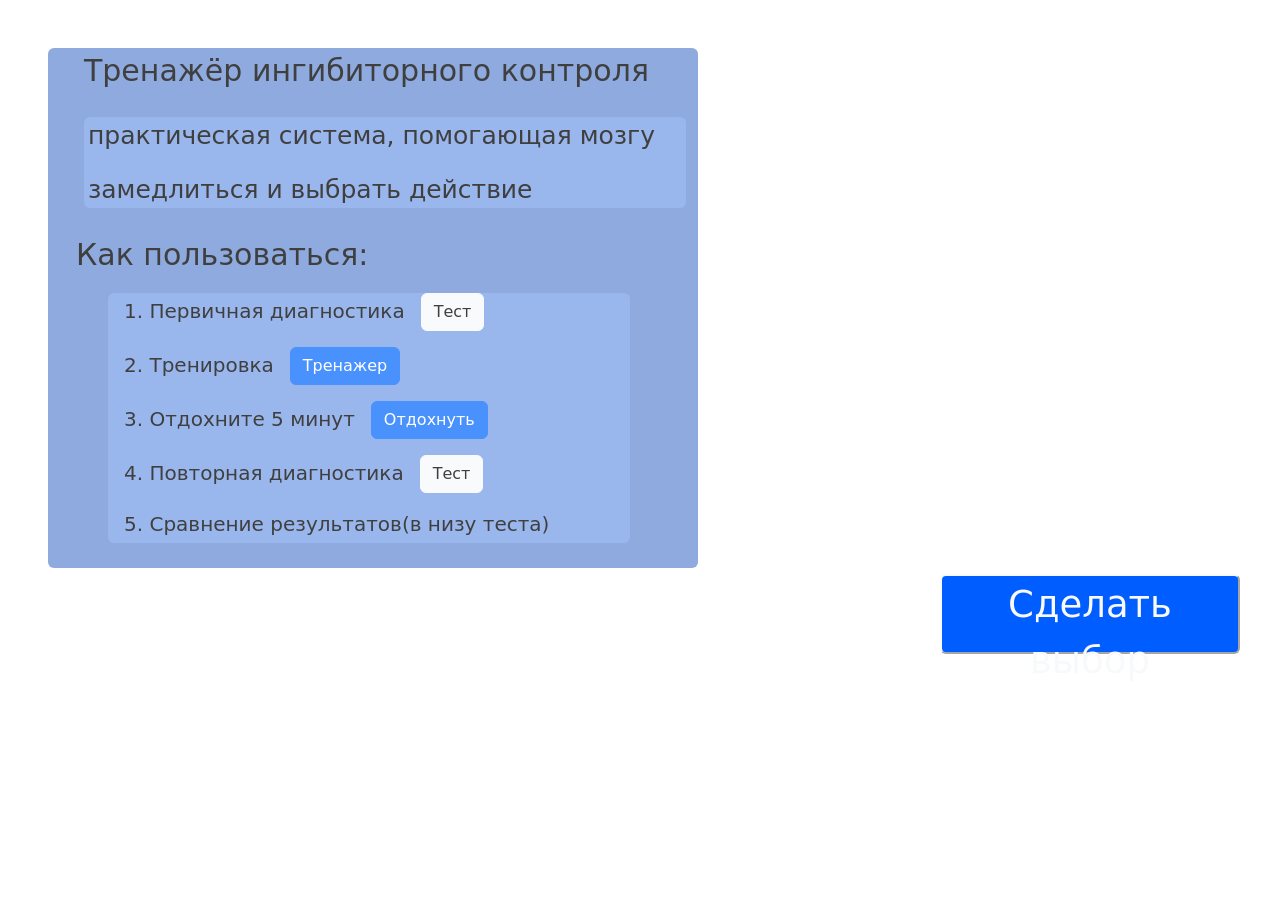
==== index.html @ bab679bd "Полное обновление сайта" ====
<!DOCTYPE html>
<html lang="ru">
<head>
    <meta charset="UTF-8">
    <meta name="viewport" content="width=device-width, initial-scale=1.0">
    <link href="https://cdn.jsdelivr.net/npm/bootstrap@5.3.3/dist/css/bootstrap.min.css" rel="stylesheet" integrity="sha384-QWTKZyjpPEjISv5WaRU9OFeRpok6YctnYmDr5pNlyT2bRjXh0JMhjY6hW+ALEwIH" crossorigin="anonymous">
    <title>Ингибиторный контроль</title>
    <link rel="stylesheet" href="ingibitor/index/index.css">
</head>
<body>

    <div class="d-flex align-items-center">

            <div class="modal fade post " id="exampleModal" >
            <div class="modal-dialog ">
                <div class="modal-content text-light " style="height:200px; background-color: rgb(121, 159, 232)">
                    <!-- Заголовок окна -->
                    <div class="modal-header">
                        <h5 class="">Выбор</h5>
                        <button type="button" class="btn-close" data-bs-dismiss="modal"></button>
                    </div>
                    <div class="a">
                        <a href="ingibitor/tabl/tabl.html" class="btn btn-light pis">Тест</a>
                        <a href="ingibitor/swet/swet.html" class="btn btn-primary custom-pise">Тренажер</a>
                        <a href="https://rutube.ru/video/8416def2dc1dddc956c2a4130853d0c2/" target="_blank" class="btn btn-primary custom-pis" >Отдых</a>
                        <a href="ingibitor/swet/play_2.html"  class="btn btn-primary custom-piss" >2 трен</a>
                        <a href="ingibitor/swet/play_2.html"  class="btn btn-primary custom-piss1" >3 трен</a>
                    </div>
                </div>
            </div>
        </div>
    </div>
    <div class="  opacity-75 rounded mt-5 ms-5 row icon " >
        <div class="text-black" >
            <div class="example-box ms-4 ">
                <p class=" e2 display-0  opacity-100 ">Тренажёр ингибиторного контроля</p>
            </div>
            <div class="example-box ms-4 ">
                <p class=" display-0 "></p>
            </div>
            <div class="  rounded ms-4 mt-4" style=" background-color: rgb(121, 159, 232)">
                <div class="ms-1">
                    <p class=" e3">практическая система, помогающая мозгу </p>
                </div>

                <div class=" ms-1 ">
                    <p class=" e3 ">замедлиться и выбрать действие</p>
                </div>
            </div>

            <div class="example-box ms-3 mt-4">
                <p class=" e2 ">Как пользоваться:</p>
            </div>
            <div class="  col-10 rounded ms-5  tab" style="  background-color: rgb(121, 159, 232)">
                <div class="example-box ms-3 ">
                    <p class=" ">1. Первичная диагностика<a href="ingibitor/tabl/tabl.html" class="btn bet ms-3 btn-light ">Тест</a></p>

                </div>

                <div class="example-box  ms-3">
                    <p class="">2. Тренировка<a href="ingibitor/swet/swet.html" class="btn bet1 ms-3 btn-primary ">Тренажер</a></p>

                </div>
                <div class="example-box  ms-3">
                    <p class=" ">3. Отдохните 5  минут<a href="https://rutube.ru/video/8416def2dc1dddc956c2a4130853d0c2/" target="_blank" class="btn bet1 ms-3 btn-primary ">Отдохнуть</a></p>

                </div>

                <div class="example-box  ms-3">
                        <p class=" ">4. Повторная диагностика<a href="ingibitor/tabl/tabl.html" class="btn bet ms-3 btn-light ">Тест</a></p>

                </div>

                <div class="example-box  ms-3">
                        <p class=" ">5. Сравнение результатов(в низу теста)</p>
                </div>
            </div>
        </div>
    </div>
    <div class="bg-light ">
        <button type="button"  class="rounded border-light  text-light custom-position mt-4 " data-bs-toggle="modal" data-bs-target="#exampleModal">
            Сделать выбор
        </button>
    </div>

    <script src="ingibitor/index/index.js"></script>
    <script src="https://cdn.jsdelivr.net/npm/bootstrap@5.3.3/dist/js/bootstrap.bundle.min.js"></script>
</body>
</html>
---- ingibitor/index/index.css ----
body {
                background-image: url('../svg/gid.png');
                background-size: cover;
                background-position: center;
                background-repeat: no-repeat;
                background-attachment: fixed;
                -webkit-user-select: none;  /* Chrome, Safari, Opera */
                -moz-user-select: none;     /* Firefox */
                -ms-user-select: none;      /* Internet Explorer */
                user-select: none;
            }
        .custom-margin-1 {
            margin-left: 6rem;
        }

        .img-small {
            width: auto; height: 100px;
        }

        .btn-custom-text {
            color: #6b8fd5
        }
        .bottom-right-image
        {
            position: absolute;
            right: 20px;
            bottom: 20px;
            max-width: 200px;
        }

        .custom-position {
            position: fixed;
            top: 550px;
            left: 1000px;
            z-index: 1000;
            height:100px;
            width:500px;
            background-color: rgb(0, 93, 255);
            font-size: 50px;
        }

        .custom-post {
             position: fixed;
             top: 650px;
             left: 1000px;
             z-index: 1000;
        }

        .btn-transparent {
             background-color: transparent !important;
             border: 0px solid rgba(255, 255, 255, 0.7) !important;
             color: white !important;
             transition: all 0.3s ease;
        }

        .custom-pis{
            position: absolute;
            left: 25%;
             width: 90px;
             z-index: 1000;
        }
        .custom-piss{
            position: absolute;
            left: 80%;
             width: 90px;
             z-index: 1000;
        }
        .custom-piss1{
            position: absolute;
            left: 0%;
             width: 90px;
             z-index: 1000;
        }
        .pis{
            position: absolute;
            top: 70%;
            left: 40%;
             width: 90px;
             z-index: 1000;
        }
        .custom-pise{
            position: absolute;
            left: 55%;
             z-index: 1000;
        }

        .a{
             display:flex;
             flex-direction:row;
             gap:10px;
             margin-top: 10px;
             margin-right: auto;
        }
        .post{
            position: absolute;
            top: 30%;

        }
        .icon{
            height: 570px;
            width: 750px;
            background-color: rgb(105, 142, 212);
        }
        .tab{
            height: 300px;
        }
        .e1{
            font-size: 20px;

        }
        .e2{
            font-size: 30px;
        }
        .e3{
            font-size: 25px;
        }

@media (max-width: 1500px){

        .custom-position {
            position: fixed;
            top: 550px;
            left: 1000px;
            z-index: 1000;
            height: 80px;
            width: 400px;
            background-color: rgb(0, 93, 255);
            font-size: 40px;
        }
        .icon{
            height: 520px;
            width: 650px;
            background-color: rgb(105, 142, 212);
        }
        .tab{
            height: 250px;
            font-size: 20px;
        }


}

@media (max-width: 1370px){

        .custom-position {
            position: absolute;
            top: 550px;
            left: 940px;
            z-index: 1000;
            height: 80px;
            width: 300px;
            background-color: rgb(0, 93, 255);
            font-size: 37px;
        }

}

@media (max-width: 1170px){

        .custom-position {
            position: absolute;
            top: 550px;
            left: 800px;
            z-index: 1000;
            height: 80px;
            width: 300px;
            background-color: rgb(0, 93, 255);
            font-size: 37px;
        }
        .icon{
            height: 420px;
            width: 470px;
            background-color: rgb(105, 142, 212);
        }
        .tab{
            height: 200px;
            font-size: 15px;
        }
        .e1{
            font-size: 12px;

        }
        .e2{
            font-size: 20px;
        }
        .e3{
            font-size: 15px;
        }
        .bet{
            width: 50px;
            height: 20px;
            font-size: 12px;
            line-height: 20px;
            padding: 0px;
        }
        .bet1{
            width: 80px;
            height: 20px;
            font-size: 12px;
            line-height: 20px;
            padding: 0px;

        }
}

@media (max-width: 1050px){

        .custom-position {
            position: fixed;
            top: 500px;
            left: 680px;
            z-index: 1000;
            height: 80px;
            width: 300px;
            background-color: rgb(0, 93, 255);
            font-size: 25px;
        }
        .icon{
            height: 500px;
            width: 450px;
            background-color: rgb(105, 142, 212);
        }
        .tab{
            height: 250px;
            font-size: 15px;
        }

        .e2{
            font-size: 20px;
        }
        .e3{
            font-size: 15px;
        }
        .bet{
            width: 70px;
            height: 17px;
            font-size: 12px;
            line-height: 17px;
            padding: 0px;
        }
        .bet1{
            width: 100px;
            height: 17px;
            font-size: 12px;
            line-height: 17px;
            padding: 0px;

        }
}

@media (max-width: 880px){

        .custom-position {
            position: absolute;
            top: 580px;
            left: 580px;
            z-index: 1000;
            height: 70px;
            width: 250px;
            background-color: rgb(0, 93, 255);
            font-size: 30px;
        }
        .icon{
            height: 530px;
            width: 450px;
            background-color: rgb(105, 142, 212);
        }
        .tab{
            height: 200px;
            font-size: 17px;
        }

        .e2{
            font-size: 20px;
        }
        .e3{
            font-size: 17px;
        }
        .bet{
            width: 60px;
            height: 20x;
            font-size: 15px;
            line-height: 18px;
            padding: 0px;
        }
        .bet1{
            width: 90px;
            height: 20px;
            font-size: 15px;
            line-height: 18px;
            padding: 0px;

        }
}

    @media (max-width: 780px){

        .custom-position {
            position: absolute;
            top: 550px;
            left: 270px;
            z-index: 1000;
            height: 50px;
            width: 200px;
            background-color: rgb(0, 93, 255);
            font-size: 15px;
        }
        .icon{
            position: absolute;
            left: 3%;
            height: 450px;
            width: 600px;
            background-color: rgb(105, 142, 212);
        }
        .tab{
            height: 200px;
            font-size: 15px;
        }

        .e2{
            font-size: 20px;
        }
        .e3{
            font-size: 17px;
        }
        .bet{
            width: 50px;
            height: 17px;
            font-size: 12px;
            line-height: 17px;
            padding: 0px;
        }
        .bet1{
            width: 80px;
            height: 17px;
            font-size: 12px;
            line-height: 17px;
            padding: 0px;

        }
    }




@media (max-width: 500px){

        .custom-position {
            position: absolute;
            top: 700px;
            left: 90px;
            z-index: 1000;
            height: 70px;
            width: 270px;
            background-color: rgb(0, 93, 255);
            font-size: 20px;
        }
        .icon{
            position: absolute;
            left: -3%;
            height: 600px;
            width: 350px;
            background-color: rgb(105, 142, 212);
        }
        .tab{
            position: absolute;
            right: 7%;
            height: 330px;
            width: 300px;
            font-size: 15px;
        }

        .e2{
            font-size: 20px;
        }
        .e3{
            font-size: 15px;
        }
        .bet{
            width: 50px;
            height: 20px;
            font-size: 13px;
            line-height: 20px;
            padding: 0px;
        }
        .bet1{
            width: 80px;
            height: 20px;
            font-size: 13px;
            line-height: 20px;
            padding: 0px;

        }
}
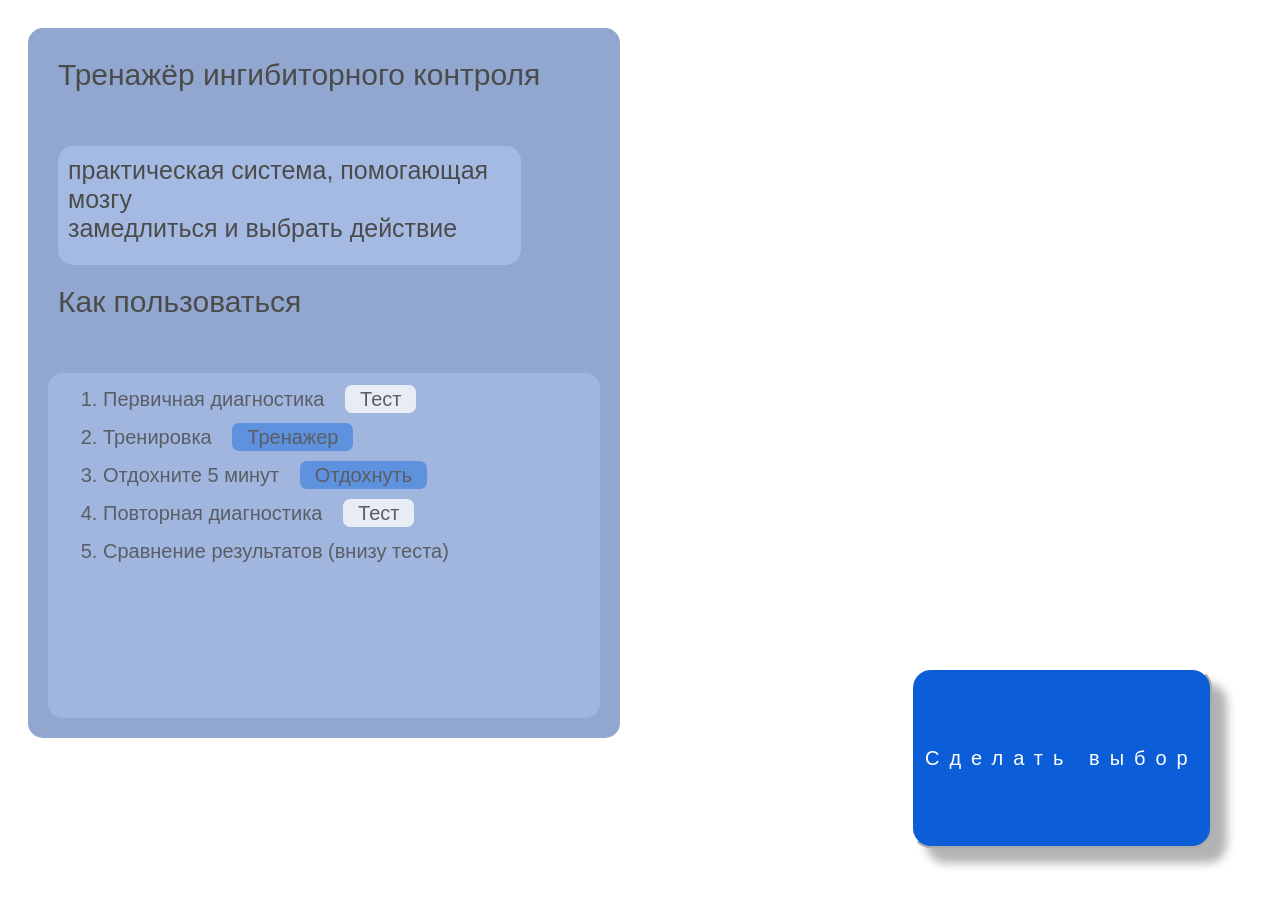
==== commit e54af4d4: "Полное обновление сайта" ====
--- a/index.html
+++ b/index.html
@@ -1,89 +1,56 @@
 <!DOCTYPE html>
-<html lang="ru">
+<html lang="en">
 <head>
     <meta charset="UTF-8">
-    <meta name="viewport" content="width=device-width, initial-scale=1.0">
-    <link href="https://cdn.jsdelivr.net/npm/bootstrap@5.3.3/dist/css/bootstrap.min.css" rel="stylesheet" integrity="sha384-QWTKZyjpPEjISv5WaRU9OFeRpok6YctnYmDr5pNlyT2bRjXh0JMhjY6hW+ALEwIH" crossorigin="anonymous">
-    <title>Ингибиторный контроль</title>
-    <link rel="stylesheet" href="ingibitor/index/index.css">
+    <title>Title</title>
+    <link rel="stylesheet" href="ingibitor/index/index1.css">
 </head>
 <body>
-
-    <div class="d-flex align-items-center">
-
-            <div class="modal fade post " id="exampleModal" >
-            <div class="modal-dialog ">
-                <div class="modal-content text-light " style="height:200px; background-color: rgb(121, 159, 232)">
-                    <!-- Заголовок окна -->
-                    <div class="modal-header">
-                        <h5 class="">Выбор</h5>
-                        <button type="button" class="btn-close" data-bs-dismiss="modal"></button>
-                    </div>
-                    <div class="a">
-                        <a href="ingibitor/tabl/tabl.html" class="btn btn-light pis">Тест</a>
-                        <a href="ingibitor/swet/swet.html" class="btn btn-primary custom-pise">Тренажер</a>
-                        <a href="https://rutube.ru/video/8416def2dc1dddc956c2a4130853d0c2/" target="_blank" class="btn btn-primary custom-pis" >Отдых</a>
-                        <a href="ingibitor/swet/play_2.html"  class="btn btn-primary custom-piss" >2 трен</a>
-                        <a href="ingibitor/swet/play_2.html"  class="btn btn-primary custom-piss1" >3 трен</a>
-                    </div>
-                </div>
+    <div class="b">
+        <div class="pole">
+            <h1 class="be">Тренажёр ингибиторного контроля</h1>
+            <div class="pod" style="font-size:25px; ">
+                практическая система, помогающая мозгу <br>
+                замедлиться и выбрать действие
             </div>
+            <h1 style="margin: 20px 0px 0px 30px; grid-row: 3; grid-column: 1/7;">Как пользоваться</h1>
+            <ol>
+                <li>
+                    Первичная диагностика
+                    <a href="ingibitor/tabl/tabl.html" class="bt1" type="button">Тест</a>
+                </li>
+                <li>
+                    Тренировка
+                    <a id="tren1" class="bt2" type="button">Тренажер</a>
+                </li>
+                <li>
+                    Отдохните 5 минут
+                    <a href="https://rutube.ru/video/8416def2dc1dddc956c2a4130853d0c2/" target="_blank" class="bt2" type="button">Отдохнуть</a>
+                </li>
+                <li>
+                    Повторная диагностика
+                    <a href="ingibitor/tabl/tabl.html" class="bt1" type="button">Тест</a>
+                </li>
+                <li>
+                    Сравнение результатов (внизу теста)
+                </li>
+            </ol>
+        </div>
+        <button id="pl" class="bib">Сделать выбор</button>
+        <div id="po" class="po nowid">
+            <button class="close" id="close"> Назад</button>
+            <a href="ingibitor/tabl/tabl.html" type="button" class="bt3">Тест</a>
+            <a id="tren" type="button" class="bt5">Тренажер</a>
+            <a href="https://rutube.ru/video/8416def2dc1dddc956c2a4130853d0c2/" type="button" class="bt4">Отдых</a>
+        </div>
+        <div id="po2" class="po nowid">
+            <button class="close" id="close2"> Назад</button>
+            <a href="ingibitor/swet/swet.html" type="button" class="bt5 d" style="padding: 20px;" >Когнетивный реактор</a>
+            <a href="ingibitor/swet/play_2.html" type="button" class="bt4 er" style="padding: 20px;">Запоминайка</a>
         </div>
     </div>
-    <div class="  opacity-75 rounded mt-5 ms-5 row icon " >
-        <div class="text-black" >
-            <div class="example-box ms-4 ">
-                <p class=" e2 display-0  opacity-100 ">Тренажёр ингибиторного контроля</p>
-            </div>
-            <div class="example-box ms-4 ">
-                <p class=" display-0 "></p>
-            </div>
-            <div class="  rounded ms-4 mt-4" style=" background-color: rgb(121, 159, 232)">
-                <div class="ms-1">
-                    <p class=" e3">практическая система, помогающая мозгу </p>
-                </div>
 
-                <div class=" ms-1 ">
-                    <p class=" e3 ">замедлиться и выбрать действие</p>
-                </div>
-            </div>
 
-            <div class="example-box ms-3 mt-4">
-                <p class=" e2 ">Как пользоваться:</p>
-            </div>
-            <div class="  col-10 rounded ms-5  tab" style="  background-color: rgb(121, 159, 232)">
-                <div class="example-box ms-3 ">
-                    <p class=" ">1. Первичная диагностика<a href="ingibitor/tabl/tabl.html" class="btn bet ms-3 btn-light ">Тест</a></p>
-
-                </div>
-
-                <div class="example-box  ms-3">
-                    <p class="">2. Тренировка<a href="ingibitor/swet/swet.html" class="btn bet1 ms-3 btn-primary ">Тренажер</a></p>
-
-                </div>
-                <div class="example-box  ms-3">
-                    <p class=" ">3. Отдохните 5  минут<a href="https://rutube.ru/video/8416def2dc1dddc956c2a4130853d0c2/" target="_blank" class="btn bet1 ms-3 btn-primary ">Отдохнуть</a></p>
-
-                </div>
-
-                <div class="example-box  ms-3">
-                        <p class=" ">4. Повторная диагностика<a href="ingibitor/tabl/tabl.html" class="btn bet ms-3 btn-light ">Тест</a></p>
-
-                </div>
-
-                <div class="example-box  ms-3">
-                        <p class=" ">5. Сравнение результатов(в низу теста)</p>
-                </div>
-            </div>
-        </div>
-    </div>
-    <div class="bg-light ">
-        <button type="button"  class="rounded border-light  text-light custom-position mt-4 " data-bs-toggle="modal" data-bs-target="#exampleModal">
-            Сделать выбор
-        </button>
-    </div>
-
-    <script src="ingibitor/index/index.js"></script>
-    <script src="https://cdn.jsdelivr.net/npm/bootstrap@5.3.3/dist/js/bootstrap.bundle.min.js"></script>
+<script src="ingibitor/index/index1.js"></script>
 </body>
 </html>
--- a/ingibitor/index/index1.css
+++ b/ingibitor/index/index1.css
@@ -0,0 +1,477 @@
+body {
+    background-image: url('../svg/gid.png');
+    background-size: cover;
+    background-position: center;
+    background-repeat: no-repeat;
+    background-attachment: fixed;
+    -webkit-user-select: none;  /* Chrome, Safari, Opera */
+    -moz-user-select: none;     /* Firefox */
+    -ms-user-select: none;      /* Internet Explorer */
+    user-select: none;
+
+    font-family: -apple-system, BlinkMacSystemFont, "Segoe UI", Roboto, Helvetica, Arial, sans-seri;
+}
+.b{
+    display: grid;
+    grid-template-rows: repeat(6, 1fr);
+    grid-template-columns: repeat(6, 1fr);
+    width: 100%;      /* На всю ширину родителя */
+    height: 100vh;
+}
+.pole{
+    opacity: 70%;
+    margin: 20px;
+    grid-row: 1/6;
+    grid-column: 1/4;
+    border-radius: 15px;
+    background-color: rgb(99, 130, 187);
+    display: grid;
+    grid-template-rows: 1fr 1fr 1fr 1fr 1fr 1fr;
+    grid-template-columns: repeat(6, 1fr);
+
+}
+.pod{
+    margin: 0px 0px 0px 30px;
+    padding: 10px;
+    border-radius: 15px;
+    font-size: 20px;
+    grid-row: 2;
+    grid-column: 1/6;
+    background-color:rgb(127, 158, 215);
+}
+ol{
+    background-color:rgb(127, 158, 215);
+    opacity: 80%;
+    margin: -10px 20px 20px 20px;
+    border-radius: 15px;
+    grid-row: 4/7;
+    grid-column: 1/7;
+}
+
+li {
+    margin: 15px;
+    font-size: 20px;
+
+}
+.be{
+    grid-row: 1;
+    grid-column: 1/7;
+    margin: 30px 0px 0px 30px;
+}
+h1{
+    font-size: 30px;
+    font-weight: 500;
+}
+.bt1{
+    background-color:#FFFFFF;
+    border-radius: 7px;
+    padding: 3px 15px 3px 15px;
+    margin:15px;
+}
+.bt2{
+    background-color: rgb(11, 94, 215);
+    border-radius: 7px;
+    padding: 3px 15px 3px 15px;
+    margin: 15px;
+}
+.bt1:hover {
+    transform: scale(1.02);
+    box-shadow: 0 6px 12px rgba(0,0,0);
+}
+
+.bt2:hover {
+    transform: scale(1.02);
+    box-shadow: 0 6px 12px rgba(0,0,0);
+}
+.bt3:hover {
+    transform: scale(1.02);
+    box-shadow: 0 6px 12px rgba(0,0,0);
+}
+.bt5:hover {
+    transform: scale(1.02);
+    box-shadow: 0 6px 12px rgba(0,0,0);
+}
+.close:hover {
+    transform: scale(1.02);
+    box-shadow: 0 6px 12px rgba(0,0,0);
+}
+.bt4:hover {
+    transform: scale(1.02);
+    box-shadow: 0 6px 12px rgba(0,0,0);
+}
+.bib{
+    grid-row: 5/7;
+    grid-column: 5/7;
+    margin: 60px;
+    border-color: #ffffff;
+    font-size: 20px;
+    letter-spacing: 10px;
+    background-color: rgb(11, 94, 215);
+    border-radius: 20px;
+    color: #ffffff;
+    box-shadow: 15px 15px 10px rgba(0,0,0,0.3);
+    transition: 0.3s;
+}
+.bib:active {
+    transform: scale(0.9);
+}
+a{
+    text-decoration: none;
+    color: inherit;
+    color: #00000;
+}
+.po{
+    display: grid;
+    grid-template-rows: 0.5fr 1fr 1fr;
+    grid-template-columns: 1fr 1fr 1fr;
+    background-color: rgb(127, 158, 215);
+    grid-column: 3/5;
+    grid-row: 2/5;
+    z-index: 111;
+    border-radius: 15px;
+
+}
+.bt3{
+    grid-row: 3;
+    grid-column: 2;
+    font-size: 20px;
+    background-color: #ffffff;
+    border-radius: 7px;
+    width: 60%;
+    height: 40%;
+    padding: 20px 0px 0px 0px;
+    margin: 25px;
+
+    text-align: center;
+}
+.bt4{
+    grid-row: 2;
+    grid-column: 3;
+    font-size: 20px;
+    background-color: rgb(11, 94, 215);
+    border-radius: 7px;
+    padding: 20px 25px 0px 30px;
+    margin: 25px 25px 55px 10px;
+}
+.bt5{
+    grid-row: 2;
+    grid-column: 1;
+    font-size: 20px;
+    background-color: rgb(11, 94, 215);
+    border-radius: 7px;
+    padding: 20px 15px 0px 15px;
+    margin: 25px 25px 55px 10px;
+}
+.close{
+    grid-row: 1;
+    grid-column: 3;
+    border:none;
+    font-size: 15px;
+    background-color: #FF2132;
+    border-radius: 7px;
+    padding: 10px 10px 10px 10px;
+    margin: 25px;
+}
+.nowid{
+    display: none;
+}
+
+/* ========== АДАПТАЦИЯ ДЛЯ ПЛАНШЕТОВ (768px - 1024px) ========== */
+@media (max-width: 1024px) {
+    .b {
+        grid-template-rows: repeat(4, 1fr);
+        grid-template-columns: repeat(4, 1fr);
+        height: auto;
+        min-height: 100vh;
+    }
+
+    .pole {
+        grid-row: 1/4;
+        grid-column: 1/4;
+        margin: 15px;
+    }
+
+    .pod {
+        font-size: 20px;
+        margin: 0px 0px 0px 20px;
+    }
+
+    h1 {
+        font-size: 24px;
+    }
+
+    li {
+        font-size: 18px;
+        margin: 10px;
+    }
+
+    .bib {
+        grid-row: 4/5;
+        grid-column: 3/5;
+        margin: 20px;
+        font-size: 18px;
+        letter-spacing: 5px;
+    }
+
+    .po {
+        grid-column: 2/5;
+        grid-row: 2/5;
+        margin: 10px;
+    }
+
+    .bt3 {
+        padding: 20px;
+        margin: 15px;
+    }
+
+    .bt4, .bt5 {
+        padding: 15px;
+        margin: 15px;
+    }
+}
+
+/* ========== АДАПТАЦИЯ ДЛЯ ТЕЛЕФОНОВ (до 768px) ========== */
+@media (max-width: 768px) {
+    body {
+        background-attachment: scroll;
+    }
+
+    .b {
+        display: flex;
+        flex-direction: column;
+        height: auto;
+        width: 100%;
+        padding: 10px;
+    }
+
+    .pole {
+        grid-row: auto;
+        grid-column: auto;
+        margin: 10px;
+        padding: 10px;
+        opacity: 85%;
+        display: flex;
+        flex-direction: column;
+        width: auto;
+    }
+
+    .pod {
+        font-size: 18px;
+        margin: 10px;
+        padding: 8px;
+        text-align: center;
+    }
+
+    .be {
+        margin: 15px 10px 0px 15px;
+    }
+
+    h1 {
+        font-size: 20px;
+        text-align: center;
+    }
+
+    ol {
+        margin: 10px;
+        padding: 5px 15px 15px 15px;
+        opacity: 90%;
+    }
+
+    li {
+        font-size: 16px;
+        margin: 8px;
+        line-height: 1.4;
+    }
+
+    /* Кнопки выбора игры */
+    .po {
+        display: flex;
+        flex-direction: column;
+        grid-column: auto;
+        grid-row: auto;
+        margin: 15px 10px;
+        padding: 15px;
+        position: relative;
+    }
+
+    .close {
+        position: absolute;
+        top: 10px;
+        right: 10px;
+        margin: 5px;
+        padding: 8px 12px;
+        font-size: 14px;
+    }
+
+    .bt4, .bt5, .bt3 {
+        margin: 10px;
+        padding: 15px;
+        text-align: center;
+    }
+
+    .bt3 {
+        padding: 15px;
+        margin-top: 40px;
+    }
+
+    /* Кнопка "Далее" */
+    .bib {
+        grid-row: auto;
+        grid-column: auto;
+        margin: 20px;
+        padding: 15px;
+        font-size: 18px;
+        letter-spacing: 3px;
+        width: auto;
+        text-align: center;
+    }
+
+    /* Кнопки внизу (играть/тренировка) */
+    .bt1, .bt2 {
+        display: inline-block;
+        text-align: center;
+        margin: 10px;
+        padding: 8px 20px;
+    }
+
+    /* Ссылки */
+    a {
+        display: inline-block;
+    }
+}
+
+/* ========== АДАПТАЦИЯ ДЛЯ МАЛЕНЬКИХ ТЕЛЕФОНОВ (до 480px) ========== */
+@media (max-width: 480px) {
+    .pod {
+        font-size: 16px;
+        margin: 8px;
+    }
+
+    h1 {
+        font-size: 18px;
+    }
+
+    li {
+        font-size: 14px;
+        margin: 6px;
+    }
+
+    .bib {
+        font-size: 16px;
+        padding: 12px;
+        margin: 15px;
+        letter-spacing: 2px;
+    }
+
+    .bt3, .bt4, .bt5 {
+        font-size: 16px;
+        padding: 12px;
+    }
+
+    .close {
+        padding: 5px 10px;
+        font-size: 12px;
+    }
+
+    .po {
+        margin: 10px;
+        padding: 10px;
+    }
+
+    .bt1, .bt2 {
+        padding: 6px 15px;
+        font-size: 14px;
+    }
+}
+
+/* ========== АДАПТАЦИЯ ДЛЯ ПЛАНШЕТОВ В АЛЬБОМНОЙ ОРИЕНТАЦИИ ========== */
+@media (min-width: 768px) and (max-width: 1024px) and (orientation: landscape) {
+    .b {
+        grid-template-rows: repeat(5, 1fr);
+        height: auto;
+        min-height: 100vh;
+    }
+
+    .pole {
+        grid-row: 1/5;
+    }
+
+    .po {
+        grid-row: 1/4;
+    }
+
+    .bib {
+        grid-row: 5/6;
+        grid-column: 4/6;
+    }
+}
+
+/* ========== АДАПТАЦИЯ ДЛЯ БОЛЬШИХ ЭКРАНОВ (от 1400px) ========== */
+@media (min-width: 1400px) {
+    .b {
+        max-width: 1400px;
+        margin: 0 auto;
+    }
+
+    .pod {
+        font-size: 28px;
+    }
+
+    h1 {
+        font-size: 34px;
+    }
+
+    li {
+        font-size: 22px;
+        margin: 18px;
+    }
+
+    .bib {
+        font-size: 24px;
+        letter-spacing: 15px;
+    }
+}
+
+/* ========== ДОПОЛНИТЕЛЬНЫЕ УЛУЧШЕНИЯ ========== */
+
+/* Убираем дублирование стилей hover */
+.bt1:hover, .bt2:hover, .bt3:hover, .bt4:hover, .bt5:hover, .close:hover {
+    transform: scale(1.02);
+    box-shadow: 0 6px 12px rgba(0,0,0,0.2);
+    transition: all 0.2s ease;
+}
+
+/* Улучшаем читаемость на мобильных */
+@media (max-width: 768px) {
+    .pole {
+        background-color: rgba(99, 130, 187, 0.9);
+    }
+
+    ol {
+        background-color: rgba(127, 158, 215, 0.95);
+    }
+}
+
+/* Плавные переходы для всех элементов */
+* {
+    transition: all 0.2s ease;
+}
+
+/* Улучшаем отображение списка на мобильных */
+@media (max-width: 768px) {
+    ol {
+        padding-left: 20px;
+    }
+
+    li {
+        word-break: break-word;
+    }
+}
+
+/* Для сенсорных устройств увеличиваем область нажатия */
+@media (max-width: 768px) {
+    .bt1, .bt2, .bt3, .bt4, .bt5, .close, .bib {
+        min-height: 44px;
+        cursor: pointer;
+    }
+}
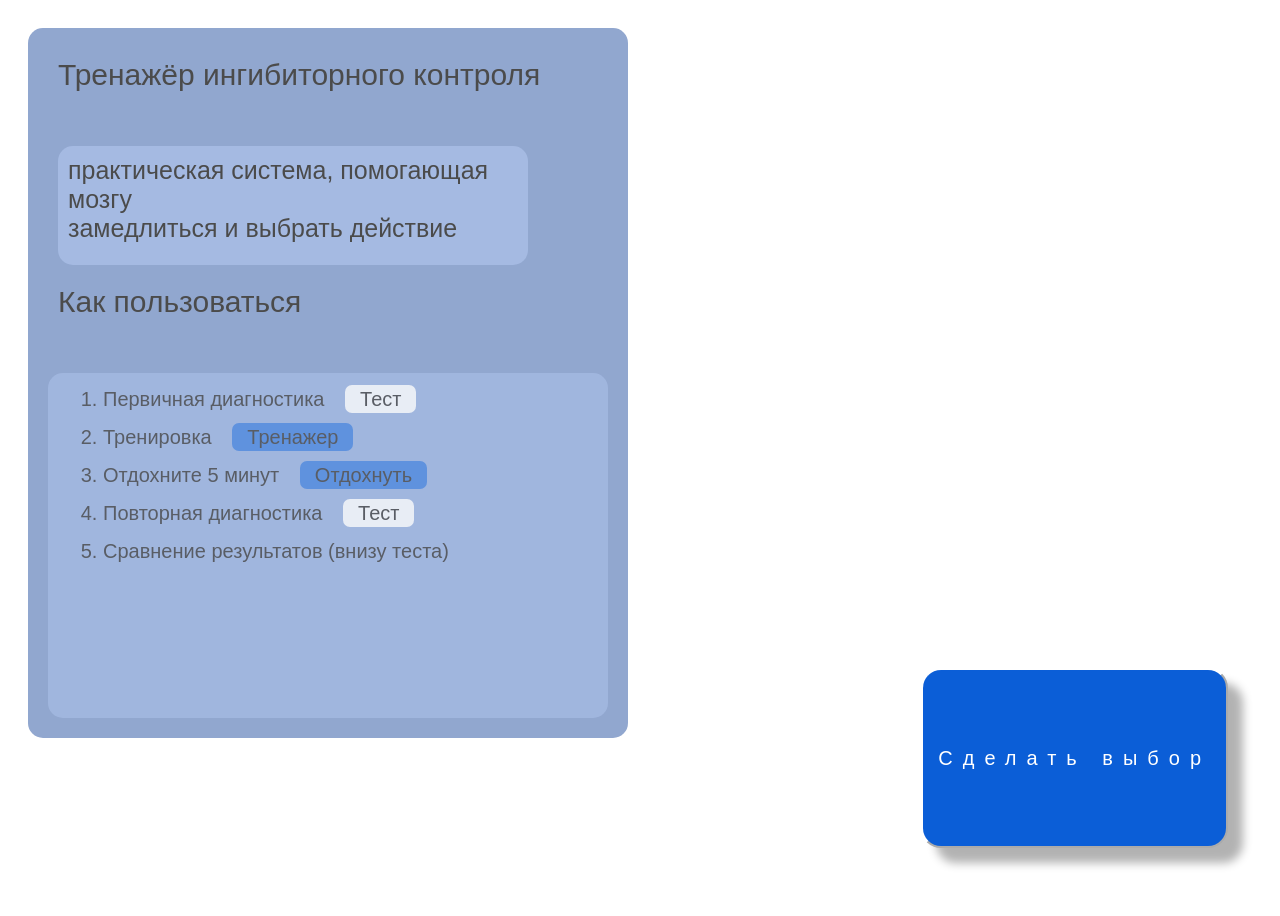
==== commit e24aa900: "обновление сайта" ====
--- a/index.html
+++ b/index.html
@@ -2,14 +2,15 @@
 <html lang="en">
 <head>
     <meta charset="UTF-8">
+    <meta name="viewport" content="width=device-width, initial-scale=1.0">
     <title>Title</title>
     <link rel="stylesheet" href="ingibitor/index/index1.css">
 </head>
 <body>
-    <div class="b">
+
         <div class="pole">
             <h1 class="be">Тренажёр ингибиторного контроля</h1>
-            <div class="pod" style="font-size:25px; ">
+            <div class="pod" >
                 практическая система, помогающая мозгу <br>
                 замедлиться и выбрать действие
             </div>
@@ -39,16 +40,17 @@
         <button id="pl" class="bib">Сделать выбор</button>
         <div id="po" class="po nowid">
             <button class="close" id="close"> Назад</button>
-            <a href="ingibitor/tabl/tabl.html" type="button" class="bt3">Тест</a>
-            <a id="tren" type="button" class="bt5">Тренажер</a>
-            <a href="https://rutube.ru/video/8416def2dc1dddc956c2a4130853d0c2/" type="button" class="bt4">Отдых</a>
+            <button class="bt3" data-href="ingibitor/tabl/tabl.html">Тест</button>
+            <button id="tren"  class="bt5">Тренажер</button>
+            <button data-href="https://rutube.ru/video/8416def2dc1dddc956c2a4130853d0c2/" data-target="_blank" type="button" class="bt4">Отдых</button>
+
         </div>
         <div id="po2" class="po nowid">
             <button class="close" id="close2"> Назад</button>
             <a href="ingibitor/swet/swet.html" type="button" class="bt5 d" style="padding: 20px;" >Когнетивный реактор</a>
             <a href="ingibitor/swet/play_2.html" type="button" class="bt4 er" style="padding: 20px;">Запоминайка</a>
         </div>
-    </div>
+
 
 
 <script src="ingibitor/index/index1.js"></script>
--- a/ingibitor/index/index1.css
+++ b/ingibitor/index/index1.css
@@ -8,16 +8,14 @@
     -moz-user-select: none;     /* Firefox */
     -ms-user-select: none;      /* Internet Explorer */
     user-select: none;
-
-    font-family: -apple-system, BlinkMacSystemFont, "Segoe UI", Roboto, Helvetica, Arial, sans-seri;
-}
-.b{
     display: grid;
     grid-template-rows: repeat(6, 1fr);
     grid-template-columns: repeat(6, 1fr);
     width: 100%;      /* На всю ширину родителя */
     height: 100vh;
-}
+    font-family: -apple-system, BlinkMacSystemFont, "Segoe UI", Roboto, Helvetica, Arial, sans-seri;
+}
+
 .pole{
     opacity: 70%;
     margin: 20px;
@@ -34,34 +32,18 @@
     margin: 0px 0px 0px 30px;
     padding: 10px;
     border-radius: 15px;
-    font-size: 20px;
     grid-row: 2;
     grid-column: 1/6;
     background-color:rgb(127, 158, 215);
-}
-ol{
-    background-color:rgb(127, 158, 215);
-    opacity: 80%;
-    margin: -10px 20px 20px 20px;
-    border-radius: 15px;
-    grid-row: 4/7;
-    grid-column: 1/7;
-}
-
-li {
-    margin: 15px;
-    font-size: 20px;
-
-}
+    font-size:25px
+}
+
 .be{
     grid-row: 1;
     grid-column: 1/7;
     margin: 30px 0px 0px 30px;
 }
-h1{
-    font-size: 30px;
-    font-weight: 500;
-}
+
 .bt1{
     background-color:#FFFFFF;
     border-radius: 7px;
@@ -83,22 +65,12 @@
     transform: scale(1.02);
     box-shadow: 0 6px 12px rgba(0,0,0);
 }
-.bt3:hover {
-    transform: scale(1.02);
-    box-shadow: 0 6px 12px rgba(0,0,0);
-}
-.bt5:hover {
-    transform: scale(1.02);
-    box-shadow: 0 6px 12px rgba(0,0,0);
-}
-.close:hover {
-    transform: scale(1.02);
-    box-shadow: 0 6px 12px rgba(0,0,0);
-}
-.bt4:hover {
-    transform: scale(1.02);
-    box-shadow: 0 6px 12px rgba(0,0,0);
-}
+
+
+/*СНИЗУ ПОЛЕ КНОПКИ СДЕЛАЙ ВЫБОР И ПОЛЯ ВЫБОРА*/
+
+
+
 .bib{
     grid-row: 5/7;
     grid-column: 5/7;
@@ -115,363 +87,207 @@
 .bib:active {
     transform: scale(0.9);
 }
+
+.po{
+    display: grid;
+    grid-template-rows: 0.5fr 1fr 1fr 1fr;
+    grid-template-columns: 1fr;
+    background-color: rgb(127, 158, 215);
+    grid-column: 3/5;
+    grid-row: 2/5;
+    z-index: 111;
+    border-radius: 15px;
+
+}
+
+/*СНИЗУ КНОПКИ*/
+
+
+.bt3:hover {
+    transform: scale(1.02);
+    box-shadow: 0 6px 12px rgba(0,0,0);
+}
+.bt5:hover {
+    transform: scale(1.02);
+    box-shadow: 0 6px 12px rgba(0,0,0);
+}
+.close:hover {
+    transform: scale(1.02);
+    box-shadow: 0 6px 12px rgba(0,0,0);
+}
+.bt4:hover {
+    transform: scale(1.02);
+    box-shadow: 0 6px 12px rgba(0,0,0);
+}
+.bt3{
+    grid-row: 4;
+    grid-column: 1;
+    font-size: 20px;
+    background-color: #ffffff;
+    border-radius: 7px;
+    text-align: center;
+    margin: 5px 50px 5px 50px;
+    border: none;
+}
+.bt4{
+    grid-row: 3;
+    grid-column: 1;
+    font-size: 20px;
+    background-color: rgb(11, 94, 215);
+    border-radius: 7px;
+    margin: 5px 50px 5px 50px;
+    border: none;
+}
+.bt5{
+    grid-row: 2;
+    grid-column: 1;
+    font-size: 20px;
+    background-color: rgb(11, 94, 215);
+    border-radius: 7px;
+    margin: 5px 50px 5px 50px;
+    border: none;
+}
+.close{
+    grid-row: 1;
+    grid-column: 1;
+    border:none;
+    font-size: 15px;
+    background-color: #FF2132;
+    border-radius: 7px;
+    margin: 5px 50px 5px 50px;
+}
+
+/*СНИЗУ ВАЖНЫЕ ЭЛЕМЕНТЫ*/
+
+
+h1{
+    font-size: 30px;
+    font-weight: 500;
+}
+ol{
+    background-color:rgb(127, 158, 215);
+    opacity: 80%;
+    margin: -10px 20px 20px 20px;
+    border-radius: 15px;
+    grid-row: 4/7;
+    grid-column: 1/7;
+}
+
+li {
+    margin: 15px;
+    font-size: 20px;
+
+}
+.nowid{
+    display: none;
+}
 a{
     text-decoration: none;
     color: inherit;
     color: #00000;
 }
-.po{
-    display: grid;
-    grid-template-rows: 0.5fr 1fr 1fr;
-    grid-template-columns: 1fr 1fr 1fr;
-    background-color: rgb(127, 158, 215);
-    grid-column: 3/5;
-    grid-row: 2/5;
-    z-index: 111;
-    border-radius: 15px;
-
-}
-.bt3{
-    grid-row: 3;
-    grid-column: 2;
-    font-size: 20px;
-    background-color: #ffffff;
-    border-radius: 7px;
-    width: 60%;
-    height: 40%;
-    padding: 20px 0px 0px 0px;
-    margin: 25px;
-
-    text-align: center;
-}
-.bt4{
-    grid-row: 2;
-    grid-column: 3;
-    font-size: 20px;
-    background-color: rgb(11, 94, 215);
-    border-radius: 7px;
-    padding: 20px 25px 0px 30px;
-    margin: 25px 25px 55px 10px;
-}
-.bt5{
-    grid-row: 2;
-    grid-column: 1;
-    font-size: 20px;
-    background-color: rgb(11, 94, 215);
-    border-radius: 7px;
-    padding: 20px 15px 0px 15px;
-    margin: 25px 25px 55px 10px;
-}
-.close{
-    grid-row: 1;
-    grid-column: 3;
-    border:none;
-    font-size: 15px;
-    background-color: #FF2132;
-    border-radius: 7px;
-    padding: 10px 10px 10px 10px;
-    margin: 25px;
-}
-.nowid{
-    display: none;
-}
-
-/* ========== АДАПТАЦИЯ ДЛЯ ПЛАНШЕТОВ (768px - 1024px) ========== */
-@media (max-width: 1024px) {
-    .b {
-        grid-template-rows: repeat(4, 1fr);
-        grid-template-columns: repeat(4, 1fr);
-        height: auto;
-        min-height: 100vh;
-    }
-
-    .pole {
-        grid-row: 1/4;
-        grid-column: 1/4;
-        margin: 15px;
-    }
-
-    .pod {
-        font-size: 20px;
-        margin: 0px 0px 0px 20px;
-    }
-
-    h1 {
-        font-size: 24px;
-    }
-
+
+
+/*СНИЗУ АДАПТАЦИЯ*/
+
+
+@media (max-width: 1150px){
     li {
-        font-size: 18px;
-        margin: 10px;
-    }
-
-    .bib {
-        grid-row: 4/5;
-        grid-column: 3/5;
+        font-size: 15px;
+
+    }
+    ol{
+        margin: 0px 20px 20px 20px;
+        border-radius: 15px;
+    }
+    .pod{
+        font-size:20px
+    }
+    h1{
+        font-size: 25px;
+        font-weight: 500;
+    }
+}
+@media (max-width: 850px){
+    li {
+        font-size: 25px;
+
+    }
+    ol{
+        margin: 0px 20px 20px 20px;
+        border-radius: 15px;
+    }
+    .pod{
+        font-size:30px
+    }
+    h1{
+        font-size: 35px;
+        font-weight: 500;
+    }
+    body {
+        display: block;
+    }
+    .bib{
+        position: relative;
+        left: 25%;
+        padding: 20px;
+    }
+}
+@media (max-width: 650px){
+    li {
+        font-size: 25px;
         margin: 20px;
-        font-size: 18px;
-        letter-spacing: 5px;
-    }
-
-    .po {
-        grid-column: 2/5;
-        grid-row: 2/5;
-        margin: 10px;
-    }
-
-    .bt3 {
-        padding: 20px;
-        margin: 15px;
-    }
-
-    .bt4, .bt5 {
-        padding: 15px;
-        margin: 15px;
-    }
-}
-
-/* ========== АДАПТАЦИЯ ДЛЯ ТЕЛЕФОНОВ (до 768px) ========== */
-@media (max-width: 768px) {
-    body {
-        background-attachment: scroll;
-    }
-
-    .b {
-        display: flex;
-        flex-direction: column;
-        height: auto;
-        width: 100%;
-        padding: 10px;
-    }
-
-    .pole {
-        grid-row: auto;
-        grid-column: auto;
-        margin: 10px;
-        padding: 10px;
-        opacity: 85%;
-        display: flex;
-        flex-direction: column;
-        width: auto;
-    }
-
-    .pod {
-        font-size: 18px;
-        margin: 10px;
-        padding: 8px;
-        text-align: center;
-    }
-
-    .be {
-        margin: 15px 10px 0px 15px;
-    }
-
-    h1 {
-        font-size: 20px;
-        text-align: center;
-    }
-
-    ol {
-        margin: 10px;
-        padding: 5px 15px 15px 15px;
-        opacity: 90%;
-    }
-
-    li {
-        font-size: 16px;
-        margin: 8px;
-        line-height: 1.4;
-    }
-
-    /* Кнопки выбора игры */
-    .po {
-        display: flex;
-        flex-direction: column;
-        grid-column: auto;
-        grid-row: auto;
-        margin: 15px 10px;
-        padding: 15px;
-        position: relative;
-    }
-
-    .close {
-        position: absolute;
-        top: 10px;
-        right: 10px;
-        margin: 5px;
-        padding: 8px 12px;
-        font-size: 14px;
-    }
-
-    .bt4, .bt5, .bt3 {
-        margin: 10px;
-        padding: 15px;
-        text-align: center;
-    }
-
-    .bt3 {
-        padding: 15px;
-        margin-top: 40px;
-    }
-
-    /* Кнопка "Далее" */
-    .bib {
-        grid-row: auto;
-        grid-column: auto;
+    }
+    ol{
         margin: 20px;
         padding: 15px;
-        font-size: 18px;
-        letter-spacing: 3px;
-        width: auto;
-        text-align: center;
-    }
-
-    /* Кнопки внизу (играть/тренировка) */
-    .bt1, .bt2 {
-        display: inline-block;
-        text-align: center;
-        margin: 10px;
-        padding: 8px 20px;
-    }
-
-    /* Ссылки */
-    a {
-        display: inline-block;
-    }
-}
-
-/* ========== АДАПТАЦИЯ ДЛЯ МАЛЕНЬКИХ ТЕЛЕФОНОВ (до 480px) ========== */
-@media (max-width: 480px) {
-    .pod {
-        font-size: 16px;
-        margin: 8px;
-    }
-
-    h1 {
-        font-size: 18px;
-    }
-
-    li {
-        font-size: 14px;
-        margin: 6px;
-    }
-
-    .bib {
-        font-size: 16px;
-        padding: 12px;
-        margin: 15px;
-        letter-spacing: 2px;
-    }
-
-    .bt3, .bt4, .bt5 {
-        font-size: 16px;
-        padding: 12px;
-    }
-
-    .close {
-        padding: 5px 10px;
-        font-size: 12px;
-    }
-
-    .po {
-        margin: 10px;
-        padding: 10px;
-    }
-
-    .bt1, .bt2 {
-        padding: 6px 15px;
-        font-size: 14px;
-    }
-}
-
-/* ========== АДАПТАЦИЯ ДЛЯ ПЛАНШЕТОВ В АЛЬБОМНОЙ ОРИЕНТАЦИИ ========== */
-@media (min-width: 768px) and (max-width: 1024px) and (orientation: landscape) {
-    .b {
-        grid-template-rows: repeat(5, 1fr);
-        height: auto;
-        min-height: 100vh;
-    }
-
-    .pole {
-        grid-row: 1/5;
-    }
-
-    .po {
-        grid-row: 1/4;
-    }
-
-    .bib {
-        grid-row: 5/6;
-        grid-column: 4/6;
-    }
-}
-
-/* ========== АДАПТАЦИЯ ДЛЯ БОЛЬШИХ ЭКРАНОВ (от 1400px) ========== */
-@media (min-width: 1400px) {
-    .b {
-        max-width: 1400px;
-        margin: 0 auto;
-    }
-
-    .pod {
-        font-size: 28px;
-    }
-
-    h1 {
-        font-size: 34px;
-    }
-
-    li {
+        border-radius: 15px;
+    }
+    .pod{
+        font-size:25px;
+        margin: 0px 10px 0px 10px;
+    }
+    h1{
+        font-size: 35px;
+        font-weight: 500;
+    }
+    body {
+        display: block;
+    }
+    .bib{
+        position: relative;
+        left: 20%;
+        padding: 20px;
+    }
+        .pole{
+        opacity: 70%;
+        margin: 20px;
+        grid-row: 1/6;
+        grid-column: 1/4;
+        border-radius: 15px;
+        background-color: rgb(99, 130, 187);
+        display: block;
+
+    }
+}
+@media (max-width: 550px){
+    .bib{
+        position: relative;
+        left: 0%;
+        padding: 20px;
+
+    }
+    .pod{
+        font-size:18px;
+        margin: 0px 10px 0px 10px;
+    }
+    h1{
         font-size: 22px;
-        margin: 18px;
-    }
-
-    .bib {
-        font-size: 24px;
-        letter-spacing: 15px;
-    }
-}
-
-/* ========== ДОПОЛНИТЕЛЬНЫЕ УЛУЧШЕНИЯ ========== */
-
-/* Убираем дублирование стилей hover */
-.bt1:hover, .bt2:hover, .bt3:hover, .bt4:hover, .bt5:hover, .close:hover {
-    transform: scale(1.02);
-    box-shadow: 0 6px 12px rgba(0,0,0,0.2);
-    transition: all 0.2s ease;
-}
-
-/* Улучшаем читаемость на мобильных */
-@media (max-width: 768px) {
-    .pole {
-        background-color: rgba(99, 130, 187, 0.9);
-    }
-
-    ol {
-        background-color: rgba(127, 158, 215, 0.95);
-    }
-}
-
-/* Плавные переходы для всех элементов */
-* {
-    transition: all 0.2s ease;
-}
-
-/* Улучшаем отображение списка на мобильных */
-@media (max-width: 768px) {
-    ol {
-        padding-left: 20px;
-    }
-
-    li {
-        word-break: break-word;
-    }
-}
-
-/* Для сенсорных устройств увеличиваем область нажатия */
-@media (max-width: 768px) {
-    .bt1, .bt2, .bt3, .bt4, .bt5, .close, .bib {
-        min-height: 44px;
-        cursor: pointer;
-    }
+        font-weight: 500;
+    }
+    .pole{
+        margin: 0px;
+
+    }
+
 }
